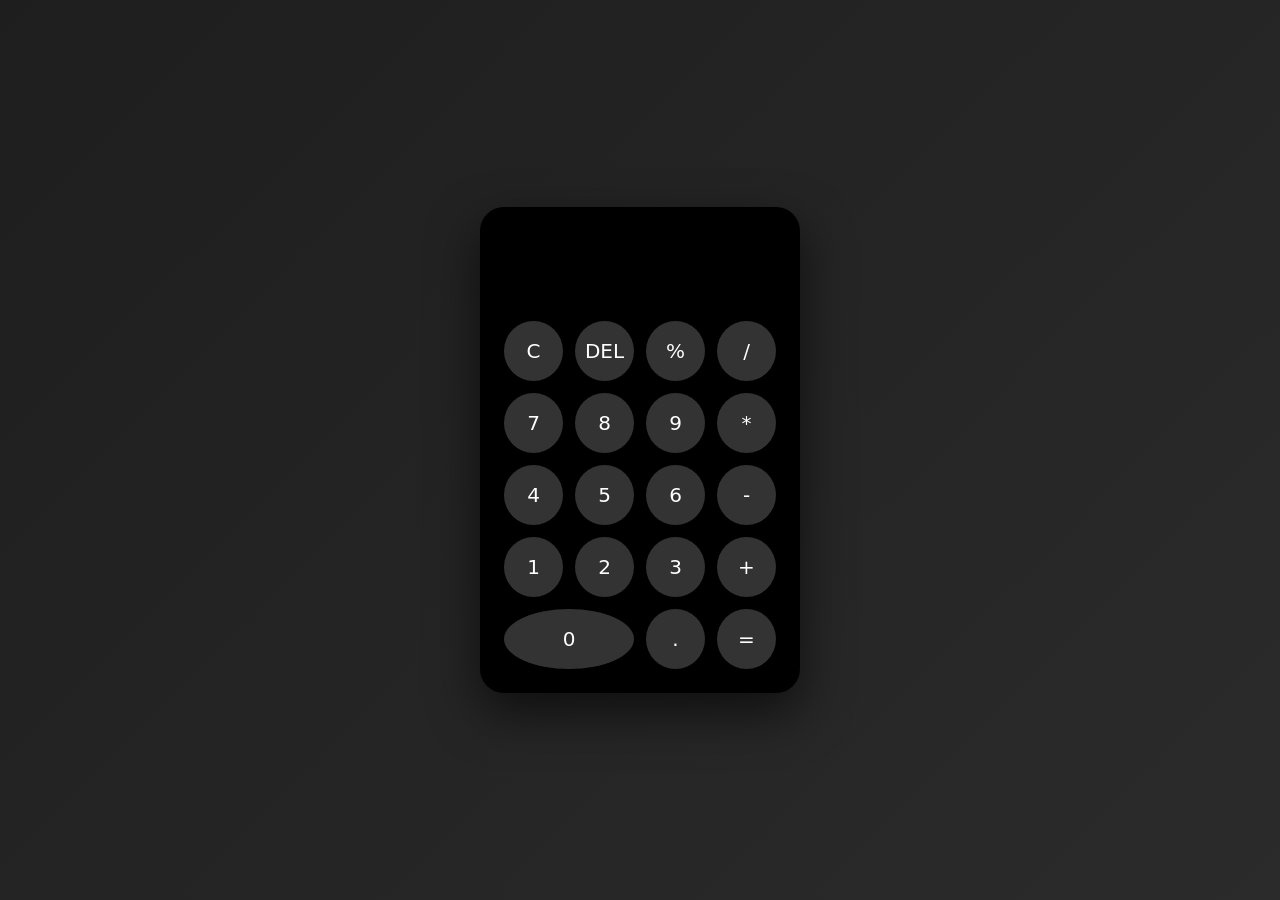
==== index.html @ 418543c8 "Update and rename cal.html to index.html" ====
<!DOCTYPE html>
<html lang="en">
<head>
    <meta charset="UTF-8">
    <meta name="viewport" content="width=device-width, initial-scale=1.0">
    <title>Calculator</title>
    <link rel="stylesheet" href="calculator.css">
</head>
<body>
    <div id="calculator">

        <input readonly id="calculator-input" type="text">

        <div id="button-container">
            <button class="grey">C</button>
            <button class="grey">DEL</button>
            <button class="grey">%</button>
            <button class="grey">/</button>

            <button>7</button>
            <button>8</button>
            <button>9</button>
            <button class="orange">*</button>

            <button>4</button>
            <button>5</button>
            <button>6</button>
            <button class="orange">-</button>

            <button>1</button>
            <button>2</button>
            <button>3</button>
            <button class="orange">+</button>

            <button class="width-2">0</button>
            <button>.</button>
            <button class="orange">=</button>
        </div>

    </div>

    <script src="script.js"></script>
</body>
</html>
---- calculator.css ----
* {
    box-sizing: border-box;
    font-family: "Segoe UI", system-ui, sans-serif;
}

body {
    height: 100vh;
    margin: 0;
    display: flex;
    justify-content: center;
    align-items: center;
    background: linear-gradient(135deg, #1e1e1e, #2b2b2b);
}

/* Calculator body */
#calculator {
    background-color: #000;
    width: 320px;
    padding: 24px;
    border-radius: 24px;
    box-shadow: 0 20px 50px rgba(0, 0, 0, 0.6);
}

/* Display */
#calculator-input {
    width: 100%;
    height: 70px;
    background-color: transparent;
    border: none;
    color: white;
    font-size: 48px;
    text-align: right;
    padding: 10px;
    margin-bottom: 20px;
    outline: none;
}

/* Buttons grid */
#button-container {
    display: grid;
    grid-template-columns: repeat(4, 1fr);
    gap: 12px;
}

/* Buttons */
#button-container button {
    height: 60px;
    border-radius: 50%;
    border: none;
    font-size: 20px;
    background-color: #333;
    color: white;
    cursor: pointer;
    transition: transform 0.1s ease, background-color 0.2s ease;
}

#button-container button:hover {
    background-color: #444;
}

#button-container button:active {
    transform: scale(0.94);
}

/* Special buttons */
.grey {
    background-color: #a5a5a5;
    color: black;
}

.grey:hover {
    background-color: #b5b5b5;
}

.orange {
    background-color: #ff9f0a;
}

.orange:hover {
    background-color: #ffb340;
}

/* Zero button */
.width-2 {
    grid-column: span 2;
    border-radius: 32px;
}
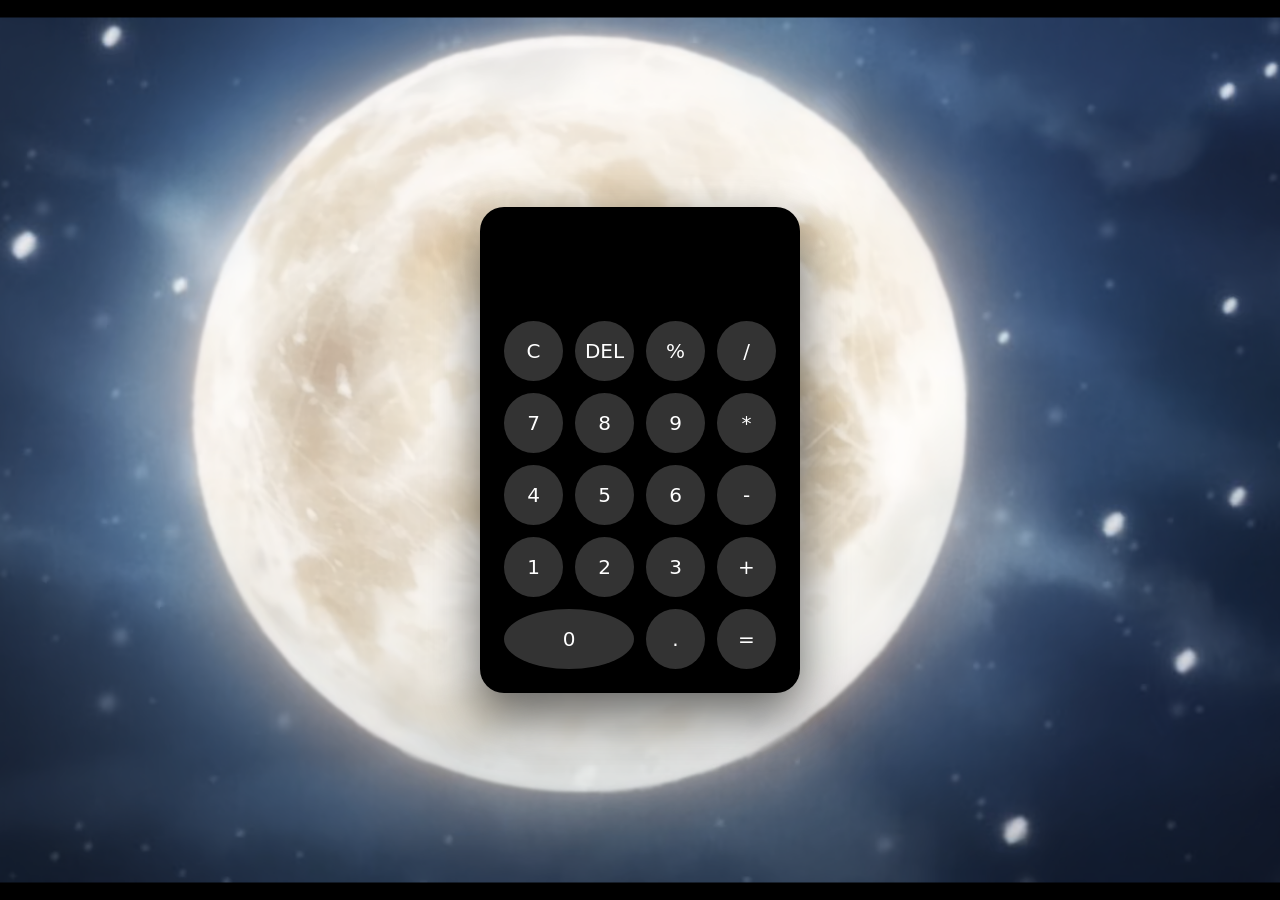
==== commit a197c07b: "save local index.html before merging" ====
--- a/index.html
+++ b/index.html
@@ -1,45 +1,44 @@
-<!DOCTYPE html>
-<html lang="en">
-<head>
-    <meta charset="UTF-8">
-    <meta name="viewport" content="width=device-width, initial-scale=1.0">
-    <title>Calculator</title>
-    <link rel="stylesheet" href="calculator.css">
-</head>
-<body>
-    <div id="calculator">
-
-        <input readonly id="calculator-input" type="text">
-
-        <div id="button-container">
-            <button class="grey">C</button>
-            <button class="grey">DEL</button>
-            <button class="grey">%</button>
-            <button class="grey">/</button>
-
-            <button>7</button>
-            <button>8</button>
-            <button>9</button>
-            <button class="orange">*</button>
-
-            <button>4</button>
-            <button>5</button>
-            <button>6</button>
-            <button class="orange">-</button>
-
-            <button>1</button>
-            <button>2</button>
-            <button>3</button>
-            <button class="orange">+</button>
-
-            <button class="width-2">0</button>
-            <button>.</button>
-            <button class="orange">=</button>
-        </div>
-
-    </div>
-
-    <script src="script.js"></script>
-</body>
-</html>
-
+<!DOCTYPE html>
+<html lang="en">
+<head>
+    <meta charset="UTF-8">
+    <meta name="viewport" content="width=device-width, initial-scale=1.0">
+    <title>Calculator</title>
+    <link rel="stylesheet" href="calculator.css">
+</head>
+<body>
+    <div id="calculator">
+
+        <input readonly id="calculator-input" type="text">
+
+        <div id="button-container">
+            <button class="grey">C</button>
+            <button class="grey">DEL</button>
+            <button class="grey">%</button>
+            <button class="grey">/</button>
+
+            <button>7</button>
+            <button>8</button>
+            <button>9</button>
+            <button class="orange">*</button>
+
+            <button>4</button>
+            <button>5</button>
+            <button>6</button>
+            <button class="orange">-</button>
+
+            <button>1</button>
+            <button>2</button>
+            <button>3</button>
+            <button class="orange">+</button>
+
+            <button class="width-2">0</button>
+            <button>.</button>
+            <button class="orange">=</button>
+        </div>
+
+    </div>
+
+    <script src="script.js"></script>
+</body>
+</html>
--- a/calculator.css
+++ b/calculator.css
@@ -1,87 +1,92 @@
-* {
-    box-sizing: border-box;
-    font-family: "Segoe UI", system-ui, sans-serif;
-}
-
-body {
-    height: 100vh;
-    margin: 0;
-    display: flex;
-    justify-content: center;
-    align-items: center;
-    background: linear-gradient(135deg, #1e1e1e, #2b2b2b);
-}
-
-/* Calculator body */
-#calculator {
-    background-color: #000;
-    width: 320px;
-    padding: 24px;
-    border-radius: 24px;
-    box-shadow: 0 20px 50px rgba(0, 0, 0, 0.6);
-}
-
-/* Display */
-#calculator-input {
-    width: 100%;
-    height: 70px;
-    background-color: transparent;
-    border: none;
-    color: white;
-    font-size: 48px;
-    text-align: right;
-    padding: 10px;
-    margin-bottom: 20px;
-    outline: none;
-}
-
-/* Buttons grid */
-#button-container {
-    display: grid;
-    grid-template-columns: repeat(4, 1fr);
-    gap: 12px;
-}
-
-/* Buttons */
-#button-container button {
-    height: 60px;
-    border-radius: 50%;
-    border: none;
-    font-size: 20px;
-    background-color: #333;
-    color: white;
-    cursor: pointer;
-    transition: transform 0.1s ease, background-color 0.2s ease;
-}
-
-#button-container button:hover {
-    background-color: #444;
-}
-
-#button-container button:active {
-    transform: scale(0.94);
-}
-
-/* Special buttons */
-.grey {
-    background-color: #a5a5a5;
-    color: black;
-}
-
-.grey:hover {
-    background-color: #b5b5b5;
-}
-
-.orange {
-    background-color: #ff9f0a;
-}
-
-.orange:hover {
-    background-color: #ffb340;
-}
-
-/* Zero button */
-.width-2 {
-    grid-column: span 2;
-    border-radius: 32px;
-}
+* {
+    box-sizing: border-box;
+    font-family: "Segoe UI", system-ui, sans-serif;
+}
+
+body {
+    height: 100vh;
+    margin: 0;
+    display: flex;
+    justify-content: center;
+    align-items: center;
+   /*background: linear-gradient(135deg, #1e1e1e, #2b2b2b);*/
+   background-image: url(bg.png);
+   background-size: cover;
+   background-position: center;
+   background-repeat: no-repeat;
+   background-attachment: fixed;
+}
+
+/* Calculator body */
+#calculator {
+    background-color: #000;
+    width: 320px;
+    padding: 24px;
+    border-radius: 24px;
+    box-shadow: 0 20px 50px rgba(0, 0, 0, 0.6);
+}
+
+/* Display */
+#calculator-input {
+    width: 100%;
+    height: 70px;
+    background-color: transparent;
+    border: none;
+    color: white;
+    font-size: 48px;
+    text-align: right;
+    padding: 10px;
+    margin-bottom: 20px;
+    outline: none;
+}
+
+/* Buttons grid */
+#button-container {
+    display: grid;
+    grid-template-columns: repeat(4, 1fr);
+    gap: 12px;
+}
+
+/* Buttons */
+#button-container button {
+    height: 60px;
+    border-radius: 50%;
+    border: none;
+    font-size: 20px;
+    background-color: #333;
+    color: white;
+    cursor: pointer;
+    transition: transform 0.1s ease, background-color 0.2s ease;
+}
+
+#button-container button:hover {
+    background-color: #444;
+}
+
+#button-container button:active {
+    transform: scale(0.94);
+}
+
+/* Special buttons */
+.grey {
+    background-color: #a5a5a5;
+    color: black;
+}
+
+.grey:hover {
+    background-color: #b5b5b5;
+}
+
+.orange {
+    background-color: #ff9f0a;
+}
+
+.orange:hover {
+    background-color: #ffb340;
+}
+
+/* Zero button */
+.width-2 {
+    grid-column: span 2;
+    border-radius: 32px;
+}
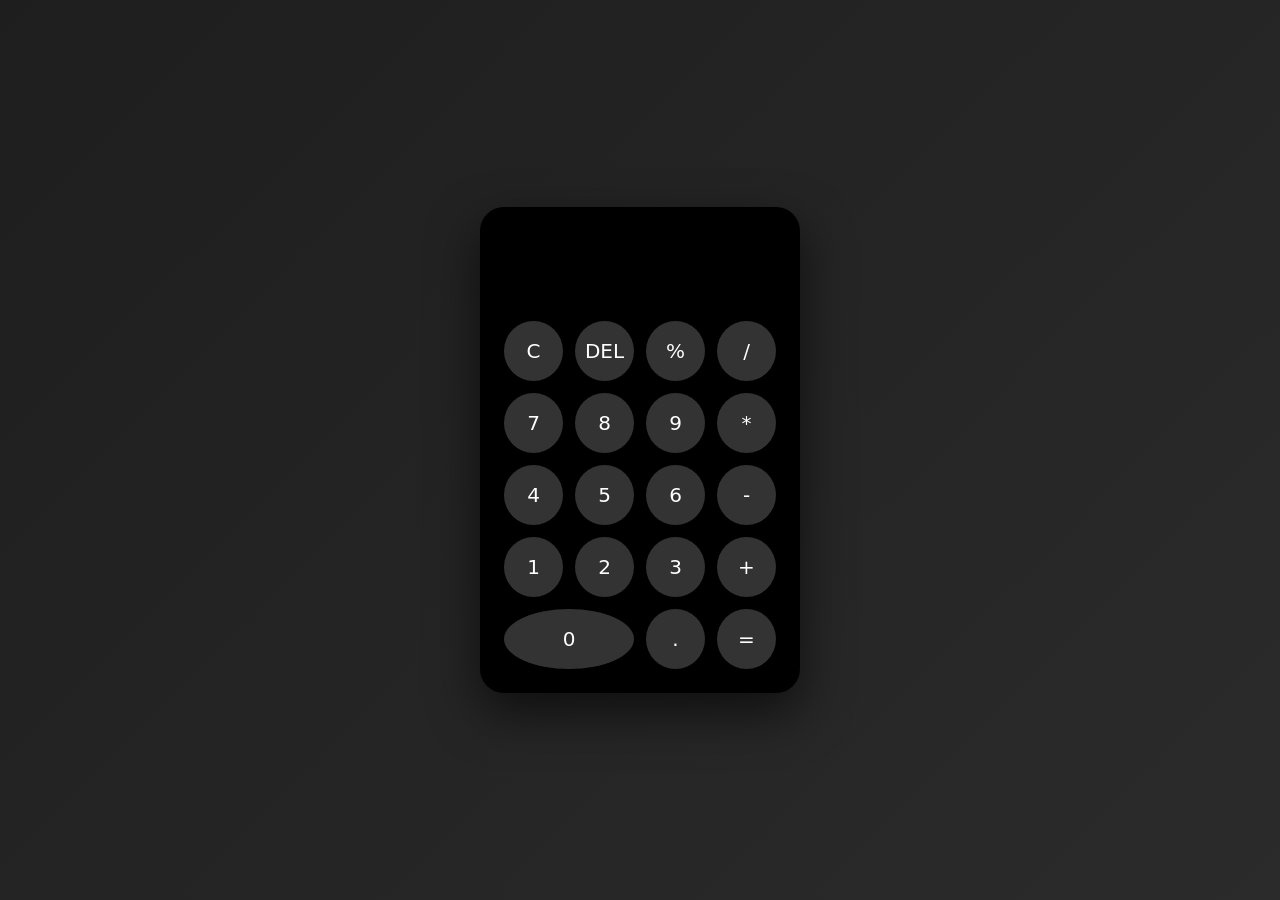
==== commit bf9911a6: "resolved merged conflicts manually" ====
--- a/index.html
+++ b/index.html
@@ -40,5 +40,4 @@
     </div>
 
     <script src="script.js"></script>
-</body>
-</html>
+</body>
--- a/calculator.css
+++ b/calculator.css
@@ -9,12 +9,7 @@
     display: flex;
     justify-content: center;
     align-items: center;
-   /*background: linear-gradient(135deg, #1e1e1e, #2b2b2b);*/
-   background-image: url(bg.png);
-   background-size: cover;
-   background-position: center;
-   background-repeat: no-repeat;
-   background-attachment: fixed;
+   background: linear-gradient(135deg, #1e1e1e, #2b2b2b);
 }
 
 /* Calculator body */
@@ -89,4 +84,4 @@
 .width-2 {
     grid-column: span 2;
     border-radius: 32px;
-}
+}
